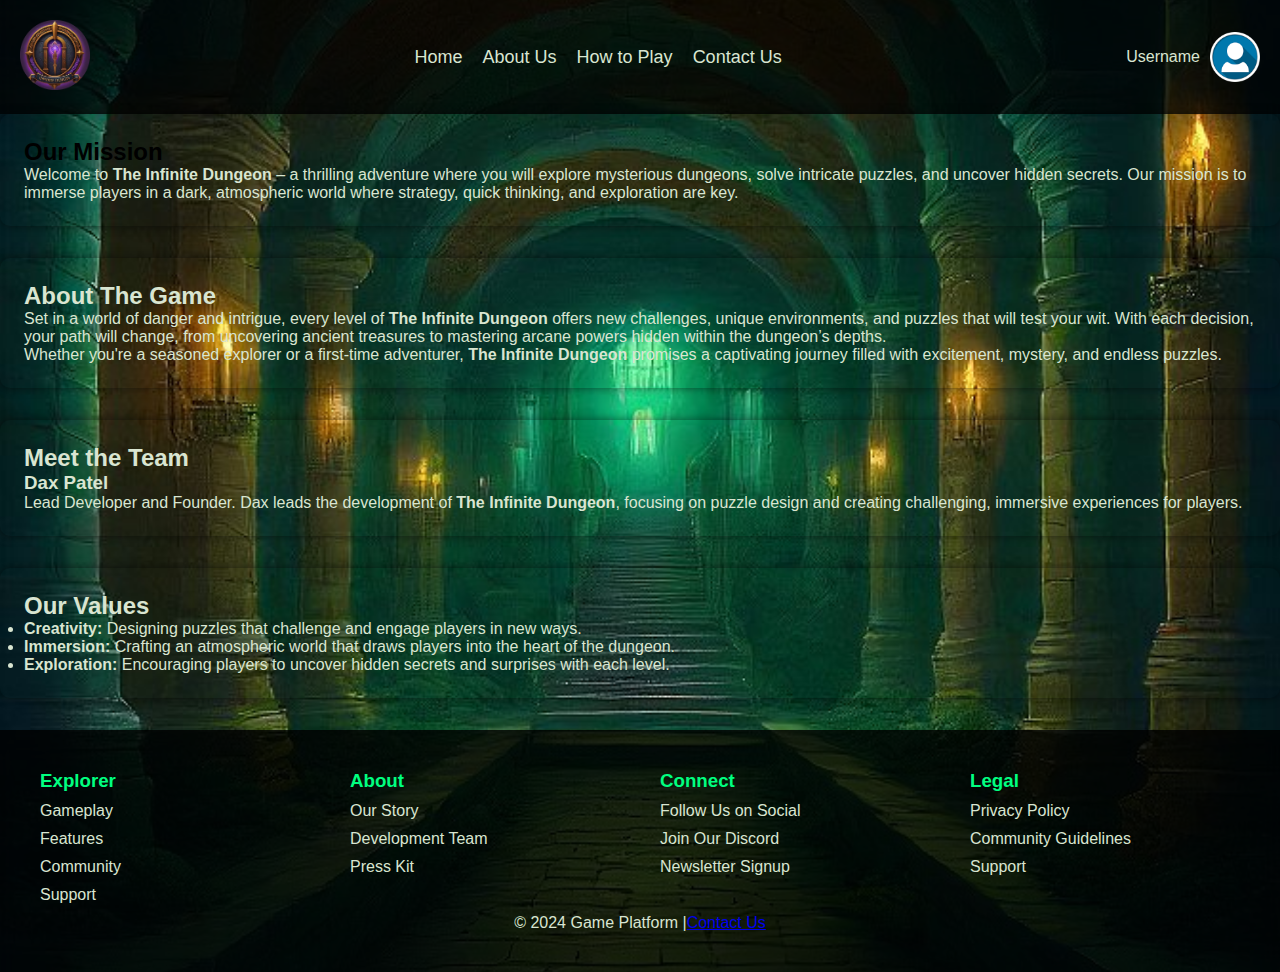
==== InfiniteDungeon/about.html @ d0bed1dd "All page" ====
<!DOCTYPE html>
<html lang="en">
<head>
    <meta charset="UTF-8">
    <meta name="viewport" content="width=device-width, initial-scale=1.0">
    <title>About Us - The Infinite Dungeon</title>
    <link rel="stylesheet" href="styles.css">
</head>
<body>
    <header>
        <div class="logo">
            <img src="assets/images/logo.png" alt="Game Logo" width="70" height="70">
        </div>
        <nav>
            <ul>
                <li><a href="index.html">Home</a></li>
                <li><a href="about.html">About Us</a></li>
                <li><a href="how-to-play.html">How to Play</a></li>
                <li><a href="contact.html">Contact Us</a></li>            
            </ul>
        </nav>
        <div class="user">
            <span>Username</span>
            <img src="assets/images/user.png" alt="User Icon" width="50" height="50">
        </div>
    </header>

    <h1 style="display: flex; justify-content: center; color: rgb(215, 17, 17);"></h1>
    
    <main>
        <section class="about-section">
            <h2 style="color: black;">Our Mission</h2>
            <p>Welcome to <strong>The Infinite Dungeon</strong> – a thrilling adventure where you will explore mysterious dungeons, solve intricate puzzles, and uncover hidden secrets. Our mission is to immerse players in a dark, atmospheric world where strategy, quick thinking, and exploration are key.</p>
        </section>

        <section class="our-game">
            <div class="our">
            <h2>About The Game</h2>
            <p>Set in a world of danger and intrigue, every level of <strong>The Infinite Dungeon</strong> offers new challenges, unique environments, and puzzles that will test your wit. With each decision, your path will change, from uncovering ancient treasures to mastering arcane powers hidden within the dungeon’s depths.</p>
            <p>Whether you're a seasoned explorer or a first-time adventurer, <strong>The Infinite Dungeon</strong> promises a captivating journey filled with excitement, mystery, and endless puzzles.</p>
            </div>
        </section>

        <section class="our-team">
            <h2>Meet the Team</h2>
            <div class="team-member">
                <h3>Dax Patel</h3>
                <p>Lead Developer and Founder. Dax leads the development of <strong>The Infinite Dungeon</strong>, focusing on puzzle design and creating challenging, immersive experiences for players.</p>
            </div>
            <div class="team-member">
                <!-- <h3>Nisarg</h3>
                <p>Lead Animator. Nisarg is responsible for bringing the game's environments and animations to life, ensuring the visual elements enhance the overall puzzle-solving experience.</p>
            </div> -->
            
        </section>

        <section class="our-values">
            <h2>Our Values</h2>
            <ul>
                <li><strong>Creativity:</strong> Designing puzzles that challenge and engage players in new ways.</li>
                <li><strong>Immersion:</strong> Crafting an atmospheric world that draws players into the heart of the dungeon.</li>
                <li><strong>Exploration:</strong> Encouraging players to uncover hidden secrets and surprises with each level.</li>
            </ul>
        </section>
    </main>

    <footer>
        <div class="footer-links">
            <div class="explore">
                <h3>Explorer</h3>
                <ul>
                    <li><a href="#">Gameplay</a></li>
                    <li><a href="#">Features</a></li>
                    <li><a href="#">Community</a></li>
                    <li><a href="#">Support</a></li>
                </ul>
            </div>
            <div class="about">
                <h3>About</h3>
                <ul>
                    <li><a href="#">Our Story</a></li>
                    <li><a href="#">Development Team</a></li>
                    <li><a href="#">Press Kit</a></li>
                </ul>
            </div>
            <div class="connect">
                <h3>Connect</h3>
                <ul>
                    <li><a href="#">Follow Us on Social</a></li>
                    <li><a href="#">Join Our Discord</a></li>
                    <li><a href="#">Newsletter Signup</a></li>
                </ul>
            </div>
            <div class="legal">
                <h3>Legal</h3>
                <ul>
                    <li><a href="#">Privacy Policy</a></li>
                    <li><a href="#">Community Guidelines</a></li>
                    <li><a href="#">Support</a></li>
                </ul>
            </div>
        </div>
        <div style="display: flex; justify-content: center;"> &copy; 2024 Game Platform | <a href="contact.html">Contact Us</a></div>
    </footer>
</body>
</html>
---- InfiniteDungeon/styles.css ----
* {
    margin: 0;
    padding: 0;
    box-sizing: border-box;
}

body {
    font-family: Arial, sans-serif;
    background-image: url(assets/images/banner-bg.jpeg); 
    background-size: cover;
    background-position: center;
    color: #d9e5d1; 
}

header {
    display: flex;
    justify-content: space-between;
    align-items: center;
    padding: 20px;
    background-color: rgba(0, 0, 0, 0.7); 
}

nav ul {
    list-style: none;
    display: flex;
}

nav ul li {
    margin-right: 20px;
}

nav ul li a {
    color: #d9e5d1; 
    text-decoration: none;
    font-size: 18px;
}

.user {
    display: flex;
    align-items: center;
}

.user span {
    margin-right: 10px;
}

.banner {
    text-align: center;
    padding: 100px 20px;
}

.banner h1 {
    font-size: 48px;
    margin-bottom: 20px;
    color: #00ff80; 
}

.play-btn {
    font-size: 24px;
    padding: 15px 30px;
    background-color: #3b28a8; 
    color: white;
    border-radius: 10px;
    text-decoration: none;
    font-weight: bold;
}

.play-btn:hover {
    background-color: #2d1d84;
}

.explore-section {
    text-align: center;
    margin: 50px 0;
    padding: 20px;
    background-color: rgba(0, 0, 0, 0.5); 
}

.explore-section h2 {
    font-size: 36px;
    margin-bottom: 20px;
    color: #00ff80; 
}

.explore-section p {
    font-size: 18px;
    margin-bottom: 30px;
    line-height: 1.6;
    color: #d9e5d1; 
}

.image-gallery {
    display: flex;
    justify-content: center;
    gap: 20px;
}

.image-gallery img {
    width: 150px;
    height: 200px;
    border-radius: 10px;
    object-fit: cover;
    transition: transform 0.3s ease;
}

.image-gallery img:hover {
    transform: scale(1.5);
}

footer {
    background-color: rgba(0, 0, 0, 0.8);
    color: #d9e5d1;
    padding: 40px 20px;
}

.footer-links {
    display: flex;
    justify-content: space-between;
}

.footer-links div {
    flex: 1;
    margin: 0 20px;
}

.footer-links h3 {
    margin-bottom: 10px;
    color: #00ff80; 
}

.footer-links ul {
    list-style: none;
}

.footer-links ul li {
    margin-bottom: 10px;
}

.footer-links ul li a {
    color: #d9e5d1;
    text-decoration: none;
    font-size: 16px;
}

.instructions, .game-objectives {
    margin-bottom: 2rem;
    margin-top: 30px;
    padding: 1.5rem;
 
    border-radius: 10px;
    box-shadow: 0 0 10px rgba(0, 0, 0, 0.5);
    color: #d9e5d1;
}
.contact-info, .contact-form {
    margin-bottom: 2rem;
    padding: 1.5rem;
    background-color: rgba(0, 0, 0, 0.7); 
    border-radius: 10px;
    box-shadow: 0 0 10px rgba(0, 0, 0, 0.5);
    color: #d9e5d1;
}

label {
    display: block;
    margin-top: 1rem;
    color: #d9e5d1;
}

input, textarea {
    width: 100%;
    padding: 0.75rem;
    margin-top: 0.5rem;
    border-radius: 5px;
    border: 1px solid #333; 
    background-color: rgba(0, 0, 0, 0.3);
    color: #d9e5d1;
}

button {
    margin-top: 1rem;
    padding: 0.75rem 1.5rem;
    background-color: #3b28a8;
    color: #d9e5d1;
    border: none;
    border-radius: 5px;
    cursor: pointer;
}

button:hover {
    background-color: #2d1d84;
}

.about-section, .our-team, .our-values, .our {
    margin-bottom: 2rem;
    padding: 1.5rem;
    color: #d9e5d1;
    border-radius: 10px;
    box-shadow: 0 0 10px rgba(0, 0, 0, 0.5);
}
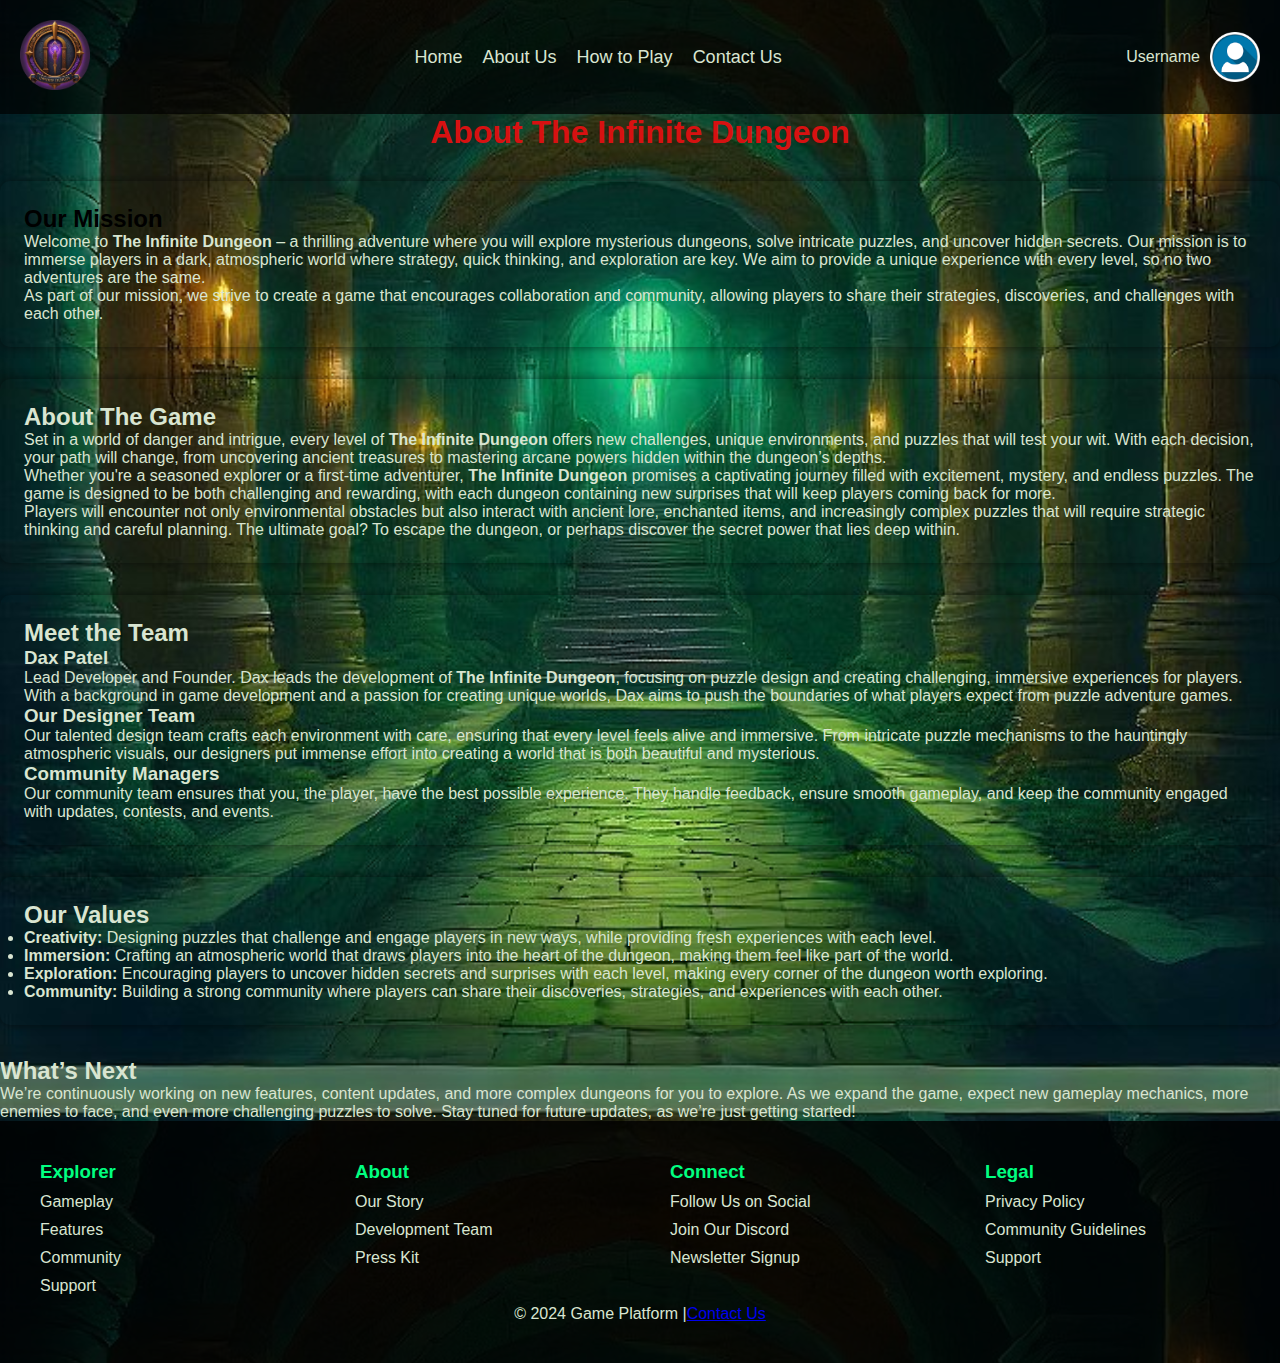
==== commit c0161088: "20-11 updated game" ====
--- a/InfiniteDungeon/about.html
+++ b/InfiniteDungeon/about.html
@@ -25,19 +25,21 @@
         </div>
     </header>
 
-    <h1 style="display: flex; justify-content: center; color: rgb(215, 17, 17);"></h1>
+    <h1 style="display: flex; justify-content: center; color: rgb(215, 17, 17);">About The Infinite Dungeon</h1>
     
     <main>
         <section class="about-section">
             <h2 style="color: black;">Our Mission</h2>
-            <p>Welcome to <strong>The Infinite Dungeon</strong> – a thrilling adventure where you will explore mysterious dungeons, solve intricate puzzles, and uncover hidden secrets. Our mission is to immerse players in a dark, atmospheric world where strategy, quick thinking, and exploration are key.</p>
+            <p>Welcome to <strong>The Infinite Dungeon</strong> – a thrilling adventure where you will explore mysterious dungeons, solve intricate puzzles, and uncover hidden secrets. Our mission is to immerse players in a dark, atmospheric world where strategy, quick thinking, and exploration are key. We aim to provide a unique experience with every level, so no two adventures are the same.</p>
+            <p>As part of our mission, we strive to create a game that encourages collaboration and community, allowing players to share their strategies, discoveries, and challenges with each other.</p>
         </section>
 
         <section class="our-game">
             <div class="our">
             <h2>About The Game</h2>
             <p>Set in a world of danger and intrigue, every level of <strong>The Infinite Dungeon</strong> offers new challenges, unique environments, and puzzles that will test your wit. With each decision, your path will change, from uncovering ancient treasures to mastering arcane powers hidden within the dungeon’s depths.</p>
-            <p>Whether you're a seasoned explorer or a first-time adventurer, <strong>The Infinite Dungeon</strong> promises a captivating journey filled with excitement, mystery, and endless puzzles.</p>
+            <p>Whether you're a seasoned explorer or a first-time adventurer, <strong>The Infinite Dungeon</strong> promises a captivating journey filled with excitement, mystery, and endless puzzles. The game is designed to be both challenging and rewarding, with each dungeon containing new surprises that will keep players coming back for more.</p>
+            <p>Players will encounter not only environmental obstacles but also interact with ancient lore, enchanted items, and increasingly complex puzzles that will require strategic thinking and careful planning. The ultimate goal? To escape the dungeon, or perhaps discover the secret power that lies deep within.</p>
             </div>
         </section>
 
@@ -45,22 +47,31 @@
             <h2>Meet the Team</h2>
             <div class="team-member">
                 <h3>Dax Patel</h3>
-                <p>Lead Developer and Founder. Dax leads the development of <strong>The Infinite Dungeon</strong>, focusing on puzzle design and creating challenging, immersive experiences for players.</p>
+                <p>Lead Developer and Founder. Dax leads the development of <strong>The Infinite Dungeon</strong>, focusing on puzzle design and creating challenging, immersive experiences for players. With a background in game development and a passion for creating unique worlds, Dax aims to push the boundaries of what players expect from puzzle adventure games.</p>
             </div>
             <div class="team-member">
-                <!-- <h3>Nisarg</h3>
-                <p>Lead Animator. Nisarg is responsible for bringing the game's environments and animations to life, ensuring the visual elements enhance the overall puzzle-solving experience.</p>
-            </div> -->
-            
+                <h3>Our Designer Team</h3>
+                <p>Our talented design team crafts each environment with care, ensuring that every level feels alive and immersive. From intricate puzzle mechanisms to the hauntingly atmospheric visuals, our designers put immense effort into creating a world that is both beautiful and mysterious.</p>
+            </div>
+            <div class="team-member">
+                <h3>Community Managers</h3>
+                <p>Our community team ensures that you, the player, have the best possible experience. They handle feedback, ensure smooth gameplay, and keep the community engaged with updates, contests, and events.</p>
+            </div>
         </section>
 
         <section class="our-values">
             <h2>Our Values</h2>
             <ul>
-                <li><strong>Creativity:</strong> Designing puzzles that challenge and engage players in new ways.</li>
-                <li><strong>Immersion:</strong> Crafting an atmospheric world that draws players into the heart of the dungeon.</li>
-                <li><strong>Exploration:</strong> Encouraging players to uncover hidden secrets and surprises with each level.</li>
+                <li><strong>Creativity:</strong> Designing puzzles that challenge and engage players in new ways, while providing fresh experiences with each level.</li>
+                <li><strong>Immersion:</strong> Crafting an atmospheric world that draws players into the heart of the dungeon, making them feel like part of the world.</li>
+                <li><strong>Exploration:</strong> Encouraging players to uncover hidden secrets and surprises with each level, making every corner of the dungeon worth exploring.</li>
+                <li><strong>Community:</strong> Building a strong community where players can share their discoveries, strategies, and experiences with each other.</li>
             </ul>
+        </section>
+
+        <section class="future-plans">
+            <h2>What’s Next</h2>
+            <p>We’re continuously working on new features, content updates, and more complex dungeons for you to explore. As we expand the game, expect new gameplay mechanics, more enemies to face, and even more challenging puzzles to solve. Stay tuned for future updates, as we’re just getting started!</p>
         </section>
     </main>
 
--- a/InfiniteDungeon/styles.css
+++ b/InfiniteDungeon/styles.css
@@ -1,23 +1,31 @@
+/* Global Reset */
 * {
     margin: 0;
     padding: 0;
     box-sizing: border-box;
-}
-
+    outline: none; /* Added to remove default outline */
+}
+
+/* Body Styles */
 body {
     font-family: Arial, sans-serif;
-    background-image: url(assets/images/banner-bg.jpeg); 
+    background-image: url(assets/images/banner-bg.jpeg);
     background-size: cover;
     background-position: center;
-    color: #d9e5d1; 
-}
-
+    color: var(--text-color, #d9e5d1);
+    height: 100vh;
+    display: flex;
+    flex-direction: column;
+    justify-content: space-between;
+}
+
+/* Header Styles */
 header {
     display: flex;
     justify-content: space-between;
     align-items: center;
     padding: 20px;
-    background-color: rgba(0, 0, 0, 0.7); 
+    background-color: rgba(0, 0, 0, 0.7);
 }
 
 nav ul {
@@ -30,7 +38,7 @@
 }
 
 nav ul li a {
-    color: #d9e5d1; 
+    color: var(--text-color, #d9e5d1);
     text-decoration: none;
     font-size: 18px;
 }
@@ -44,6 +52,7 @@
     margin-right: 10px;
 }
 
+/* Banner Styles */
 .banner {
     text-align: center;
     padding: 100px 20px;
@@ -52,13 +61,13 @@
 .banner h1 {
     font-size: 48px;
     margin-bottom: 20px;
-    color: #00ff80; 
+    color: var(--primary-color, #00ff80);
 }
 
 .play-btn {
     font-size: 24px;
     padding: 15px 30px;
-    background-color: #3b28a8; 
+    background-color: var(--secondary-color, #3b28a8);
     color: white;
     border-radius: 10px;
     text-decoration: none;
@@ -66,29 +75,31 @@
 }
 
 .play-btn:hover {
-    background-color: #2d1d84;
-}
-
+    background-color: var(--hover-color, #2d1d84);
+}
+
+/* Explore Section Styles */
 .explore-section {
     text-align: center;
     margin: 50px 0;
     padding: 20px;
-    background-color: rgba(0, 0, 0, 0.5); 
+    background-color: rgba(0, 0, 0, 0.5);
 }
 
 .explore-section h2 {
     font-size: 36px;
     margin-bottom: 20px;
-    color: #00ff80; 
+    color: var(--primary-color, #00ff80);
 }
 
 .explore-section p {
     font-size: 18px;
     margin-bottom: 30px;
     line-height: 1.6;
-    color: #d9e5d1; 
-}
-
+    color: var(--text-color, #d9e5d1);
+}
+
+/* Image Gallery Styles */
 .image-gallery {
     display: flex;
     justify-content: center;
@@ -100,22 +111,26 @@
     height: 200px;
     border-radius: 10px;
     object-fit: cover;
-    transition: transform 0.3s ease;
+    transition: transform 0.5s ease, box-shadow 0.5s ease; /* Enhanced transition */
 }
 
 .image-gallery img:hover {
     transform: scale(1.5);
-}
-
+    box-shadow: 0 4px 8px rgba(0, 0, 0, 0.5);
+}
+
+/* Footer Styles */
 footer {
     background-color: rgba(0, 0, 0, 0.8);
-    color: #d9e5d1;
+    color: var(--text-color, #d9e5d1);
     padding: 40px 20px;
 }
 
 .footer-links {
     display: flex;
     justify-content: space-between;
+    flex-wrap: wrap; /* Responsive design */
+    gap: 20px;
 }
 
 .footer-links div {
@@ -125,7 +140,7 @@
 
 .footer-links h3 {
     margin-bottom: 10px;
-    color: #00ff80; 
+    color: var(--primary-color, #00ff80);
 }
 
 .footer-links ul {
@@ -137,33 +152,31 @@
 }
 
 .footer-links ul li a {
-    color: #d9e5d1;
+    color: var(--text-color, #d9e5d1);
     text-decoration: none;
     font-size: 16px;
 }
 
-.instructions, .game-objectives {
+/* Form and Content Boxes */
+.instructions, .game-objectives,
+.contact-info, .contact-form,
+.about-section, .our-team, .our-values, .our {
     margin-bottom: 2rem;
     margin-top: 30px;
     padding: 1.5rem;
- 
     border-radius: 10px;
     box-shadow: 0 0 10px rgba(0, 0, 0, 0.5);
-    color: #d9e5d1;
-}
+    color: var(--text-color, #d9e5d1);
+}
+
 .contact-info, .contact-form {
-    margin-bottom: 2rem;
-    padding: 1.5rem;
-    background-color: rgba(0, 0, 0, 0.7); 
-    border-radius: 10px;
-    box-shadow: 0 0 10px rgba(0, 0, 0, 0.5);
-    color: #d9e5d1;
+    background-color: rgba(0, 0, 0, 0.7);
 }
 
 label {
     display: block;
     margin-top: 1rem;
-    color: #d9e5d1;
+    color: var(--text-color, #d9e5d1);
 }
 
 input, textarea {
@@ -171,29 +184,49 @@
     padding: 0.75rem;
     margin-top: 0.5rem;
     border-radius: 5px;
-    border: 1px solid #333; 
+    border: 1px solid #333;
     background-color: rgba(0, 0, 0, 0.3);
-    color: #d9e5d1;
+    color: var(--text-color, #d9e5d1);
+}
+
+input::placeholder, textarea::placeholder {
+    color: #999;
+}
+
+input:focus, textarea:focus {
+    border: 1px solid var(--primary-color, #00ff80);
+    outline: none;
 }
 
 button {
     margin-top: 1rem;
     padding: 0.75rem 1.5rem;
-    background-color: #3b28a8;
-    color: #d9e5d1;
+    background-color: var(--secondary-color, #3b28a8);
+    color: var(--text-color, #d9e5d1);
     border: none;
     border-radius: 5px;
     cursor: pointer;
 }
 
 button:hover {
-    background-color: #2d1d84;
-}
-
-.about-section, .our-team, .our-values, .our {
-    margin-bottom: 2rem;
-    padding: 1.5rem;
-    color: #d9e5d1;
-    border-radius: 10px;
-    box-shadow: 0 0 10px rgba(0, 0, 0, 0.5);
-}+    background-color: var(--hover-color, #2d1d84);
+    box-shadow: 0 4px 8px rgba(0, 0, 0, 0.5);
+}
+
+/* Responsive Design */
+@media (max-width: 768px) {
+    header, .footer-links {
+        flex-direction: column;
+        align-items: center;
+        text-align: center;
+    }
+
+    .image-gallery {
+        flex-wrap: wrap;
+        gap: 10px;
+    }
+
+    input, textarea, button {
+        width: 100%;
+    }
+}
